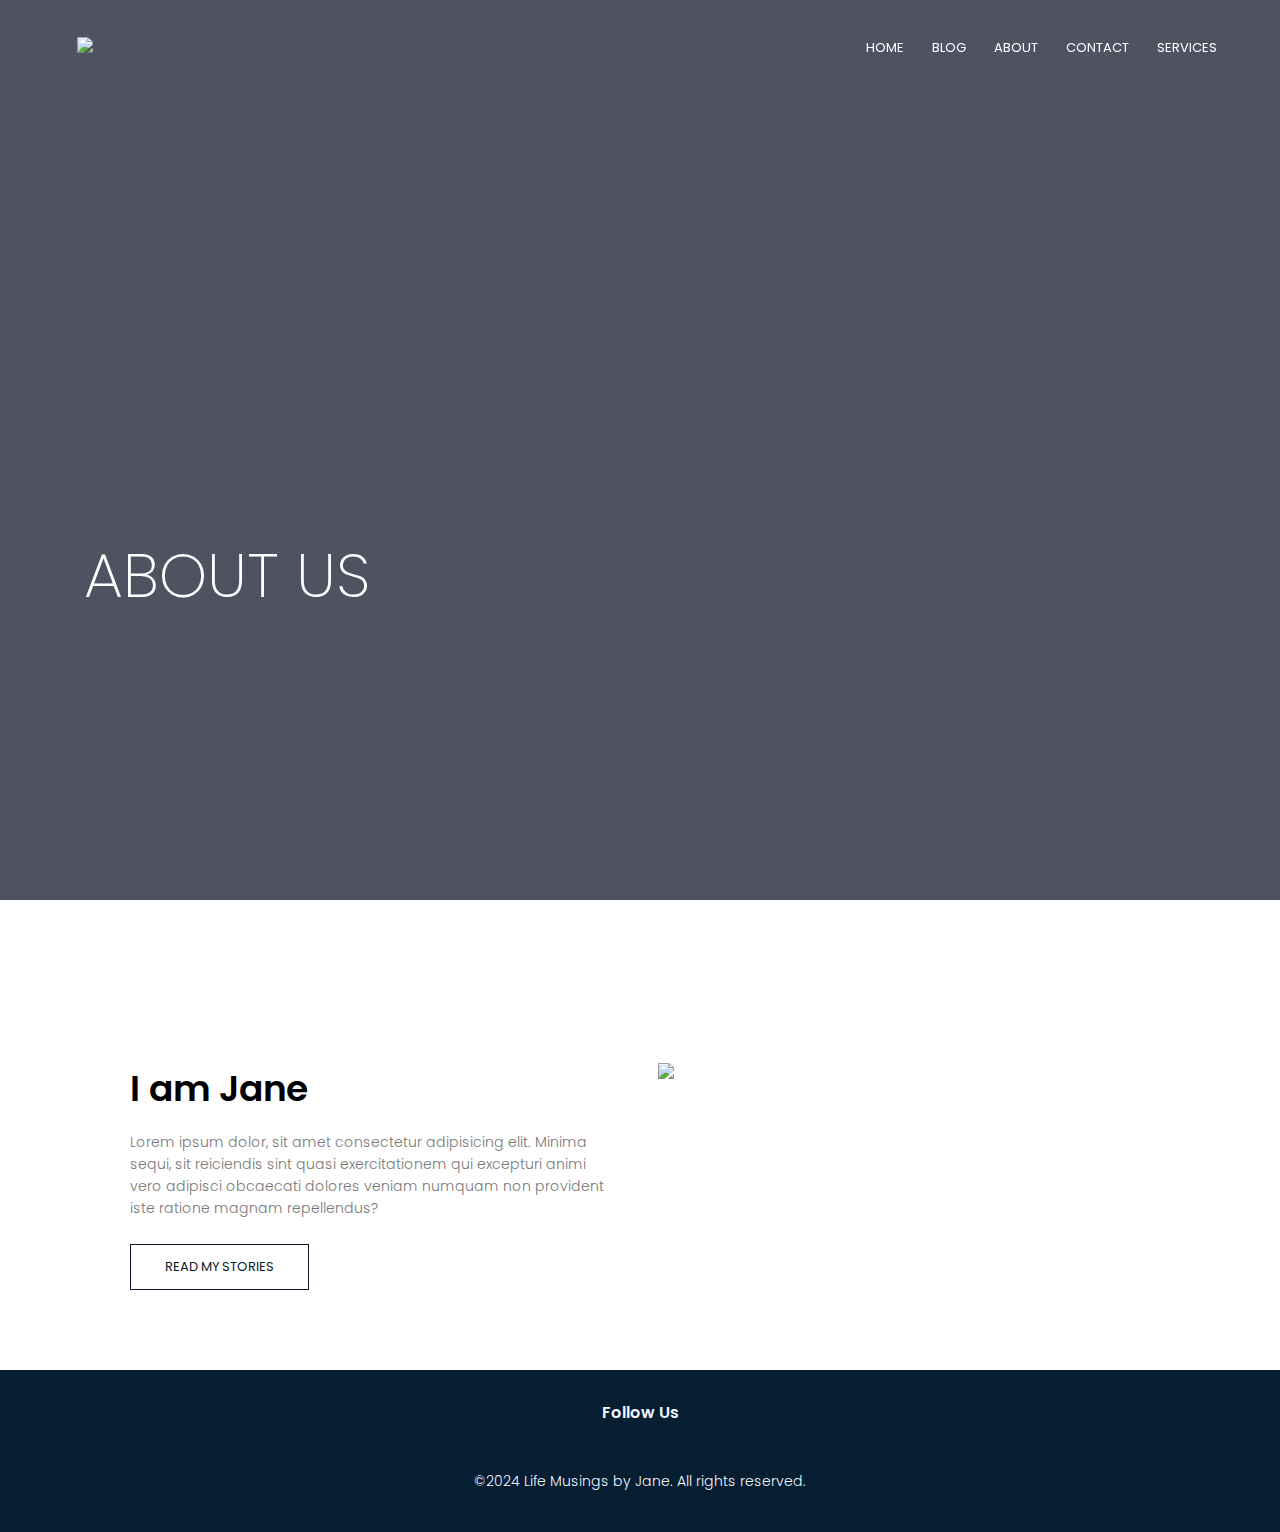
==== about/about.html @ 26e966df "Add files via upload" ====
<!DOCTYPE html>
<html lang="en">
<head>
    <meta charset="UTF-8">
    <meta name="viewport" content="width=device-width, initial-scale=1.0">
    <title>Life Musings by Jane</title>
    <link rel="stylesheet" href="about.css">
    <link rel="preconnect" href="https://fonts.gstatic.com">
    <link href="https://fonts.googleapis.com/css2?family=Poppins:wght@100;200;300;400;600;700&display=swap" rel="stylesheet">
    <link rel="stylesheet" href="https://cdnjs.cloudflare.com/ajax/libs/font-awesome/6.7.1/css/all.min.css" integrity="sha512-5Hs3dF2AEPkpNAR7UiOHba+lRSJNeM2ECkwxUIxC1Q/FLycGTbNapWXB4tP889k5T5Ju8fs4b1P5z/iB4nMfSQ==" crossorigin="anonymous" referrerpolicy="no-referrer" />
</head>
<body>

    <header class="sub-header"> 
        <!-- Navigation -->
        <nav class="navbar">
            <a href="../index.html"><img src="../images/logo1b.png"></a>
            <div class="nav-links" id="navLinks">
                <i class="fa-solid fa-xmark" onclick="hideMenu()"></i>
                <ul>
                    <li><a href="../index.html">HOME</a></li>
                    <li><a href="">BLOG</a></li>
                    <li><a href="about.html">ABOUT</a></li>
                    <li><a href="../contact/contact.html">CONTACT</a></li>
                    <li><a href="">SERVICES</a></li>
                </ul>
            </div>
            <i class="fa-solid fa-bars" onclick="showMenu()"></i>

        </nav>
        
        <section class="text-box">
        <h1>ABOUT US</h1>
        </section>

    </header>
    
<!-- About Us Content -->
<main class="about-us">

    <section class="row">
        <article class="about-col">
            <h1>I am Jane</h1>
            <p>Lorem ipsum dolor, sit amet consectetur adipisicing elit. Minima sequi, sit reiciendis sint quasi exercitationem qui excepturi animi vero adipisci obcaecati dolores veniam numquam non provident iste ratione magnam repellendus?</p>
            <a href="" class="hero-btn blue-btn">READ MY STORIES</a>
        </article>
        <article class="about-col">
            <img src="../images/aboutus1.jpg">
            

        </article>
    </section>

</main>
  <footer>
    <h4>Follow Us</h4>
    <section class="icons">
        <a href="https://www.facebook.com/"><i class="fa-brands fa-facebook"></i></a>
        <a href="https://www.instagram.com/"><i class="fa-brands fa-instagram"></i></a>
        <a href="https://www.x.com/"><i class="fa-brands fa-x-twitter"></i></a>
        <a href="https://www.snapchat.com/"><i class="fa-brands fa-snapchat"></i></a>
        <a href="https://www.linkedin.com/"><i class="fa-brands fa-linkedin"></i></a>
    </section>

    <p>&copy;2024 Life Musings by Jane. All rights reserved.</p>
  </footer>

    <!-- JavaScript for Toggle Menu -->
<script src="about.js"></script>
</body>
</html>
---- about/about.css ----
*{
    margin: 0;
    padding: 0;
    font-family: 'Poppins', sans-serif;
}

.sub-header{
    min-height: 100vh;
    width:100%;
    background-image: linear-gradient(rgba(4,9,30,0.7),rgba(4,9,30,0.7)),url(../images/aboutheader.jpg);
    background-position: center;
    background-size: cover;
    background-attachment: fixed; 
    text-align: center;
    color:#fff;
}

.sub-header h1{
    font-weight: 200;
    text-align: left;
    margin-top: 250px;
    margin-left: 20px;
}

/* Navigation Bar */
.navbar {
    position: fixed;
    top: 0;
    width: 90%;
    z-index: 1000;
    display: flex;
    padding: 2% 6%;
    justify-content: space-between;
    align-items: center;
    transition: background-color 0.3s ease, box-shadow 0.3s ease;
}

.navbar.scrolled {
    background-color: white; /* White background when scrolling */
    box-shadow: 0 4px 6px rgba(0, 0, 0, 0.1); /* Adds shadow for emphasis */
    color: black;
}


.navbar img {
    width: 200px;
    transition: filter 0.3s ease;
}

.navbar.scrolled img {
    filter: invert(100%); /* Turns logo black on scroll */
}

.nav-links {
    flex: 1;
    text-align: right;
}


.nav-links ul li {
    list-style: none;
    display: inline-block;
    padding: 8px 12px;
    position: relative;
}

.nav-links ul li a {
    color: #fff;
    text-decoration: none;
    font-size: 13px;
}

.navbar.scrolled ul li a {
    color: black; /* Changes to black text when scrolling */
}

.nav-links ul li::after {
    content: '';
    width: 0%;
    height: 2px;
    background: rgb(63, 130, 198);
    display: block;
    margin: auto;
    transition: 0.5s;
}

.nav-links ul li:hover::after {
    width: 100%;
}


.navbar.scrolled .fa-bars {
    color: black; /* Turns black on scroll */
}

.text-box{
    width:90%;
    color: #fff;
    position: absolute;
    top:50%;
    left:50%;
    transform: translate(-50%, -50%); 
    text-align: center;
}

.text-box h1{
    font-size: 62px;
}

.text-box p{
    margin: 10px 0 40px;
    font-size: 15px;
    color: #fff
}

.hero-btn{
    display: inline-block;
    text-decoration: none;
    color: #fff;
    border: 1px solid #fff;
    padding: 12px 34px;
    font-size: 13px;
    background: transparent;
    position: relative;
    cursor: pointer;
}

.hero-btn:hover{
    border: 1px solid rgb(12, 25, 43);;
    background: rgb(63, 130, 198);
    transition: 1s;
}

nav .fa-solid{
    display: none;
}


h1{
    font-size: 36px;
    font-weight: 600;
}

p{
    color: #777;
    font-size: 14px;
    font-weight: 300;
    line-height: 22px;
    padding: 10px;
}

.row{
    margin-top: 5%;
    display: flex;
    justify-content: space-between;
}


h3{
    text-align: center;
    font-weight: 600;
    margin: 10px 0;
}

/* About Us Page */

.about-us{
    width: 80%;
    margin: auto;
    padding: 80px;
    padding-bottom: 50px;
}

.about-col{
    flex-basis: 48%;
    padding: 30px 2px;
}

.about-col img{
    width: 100%;

}

.about-col h1{
    padding-top: 0;
}

.about-col p{
    padding: 15px 0 25px;
}

.blue-btn{
    border: 1px solid rgb(12, 25, 43);
    background: transparent;
    color: rgb(12, 25, 43);
}

.blue-btn:hover{
    color:#fff;
}



/* footer */
footer{
    background-color: rgb(5, 30, 49);
    width: 100%;
    text-align: center;
    padding: 30px 0;
}

footer h4{
    margin-bottom: 10px;
    font-weight: 600;
    color: #f3f6ff;

}

footer .fa-brands{
    color: #f3f6ff;
    margin: 0 13px;
    cursor: pointer;
    padding: 0 0;
}

footer p{
    color:#f3f6ff;
}


@media(max-width: 768px){
    .text-box h1{
        font-size: 25px;
    }

    .nav-links ul li{
        display: block;
    }

    .nav-links{
        position: fixed;
        background: rgb(5, 30, 49);
        height: 100vh;
        width: 200px;
        top: 0;
        right: -200px;
        text-align: left;
        z-index: 2;
        transition: 1s;
    }

    .navbar.scrolled ul li a {
        color: white; /* Changes to white text when scrolling */
    }


    nav .fa-solid{
        display: block;
        color: #fff;
        margin: 10px;
        font-size: 22px;
        cursor: pointer; 
        

    }

    .nav-links ul{
        padding: 30px;
    }

    .row{
        flex-direction: column;
    }
}
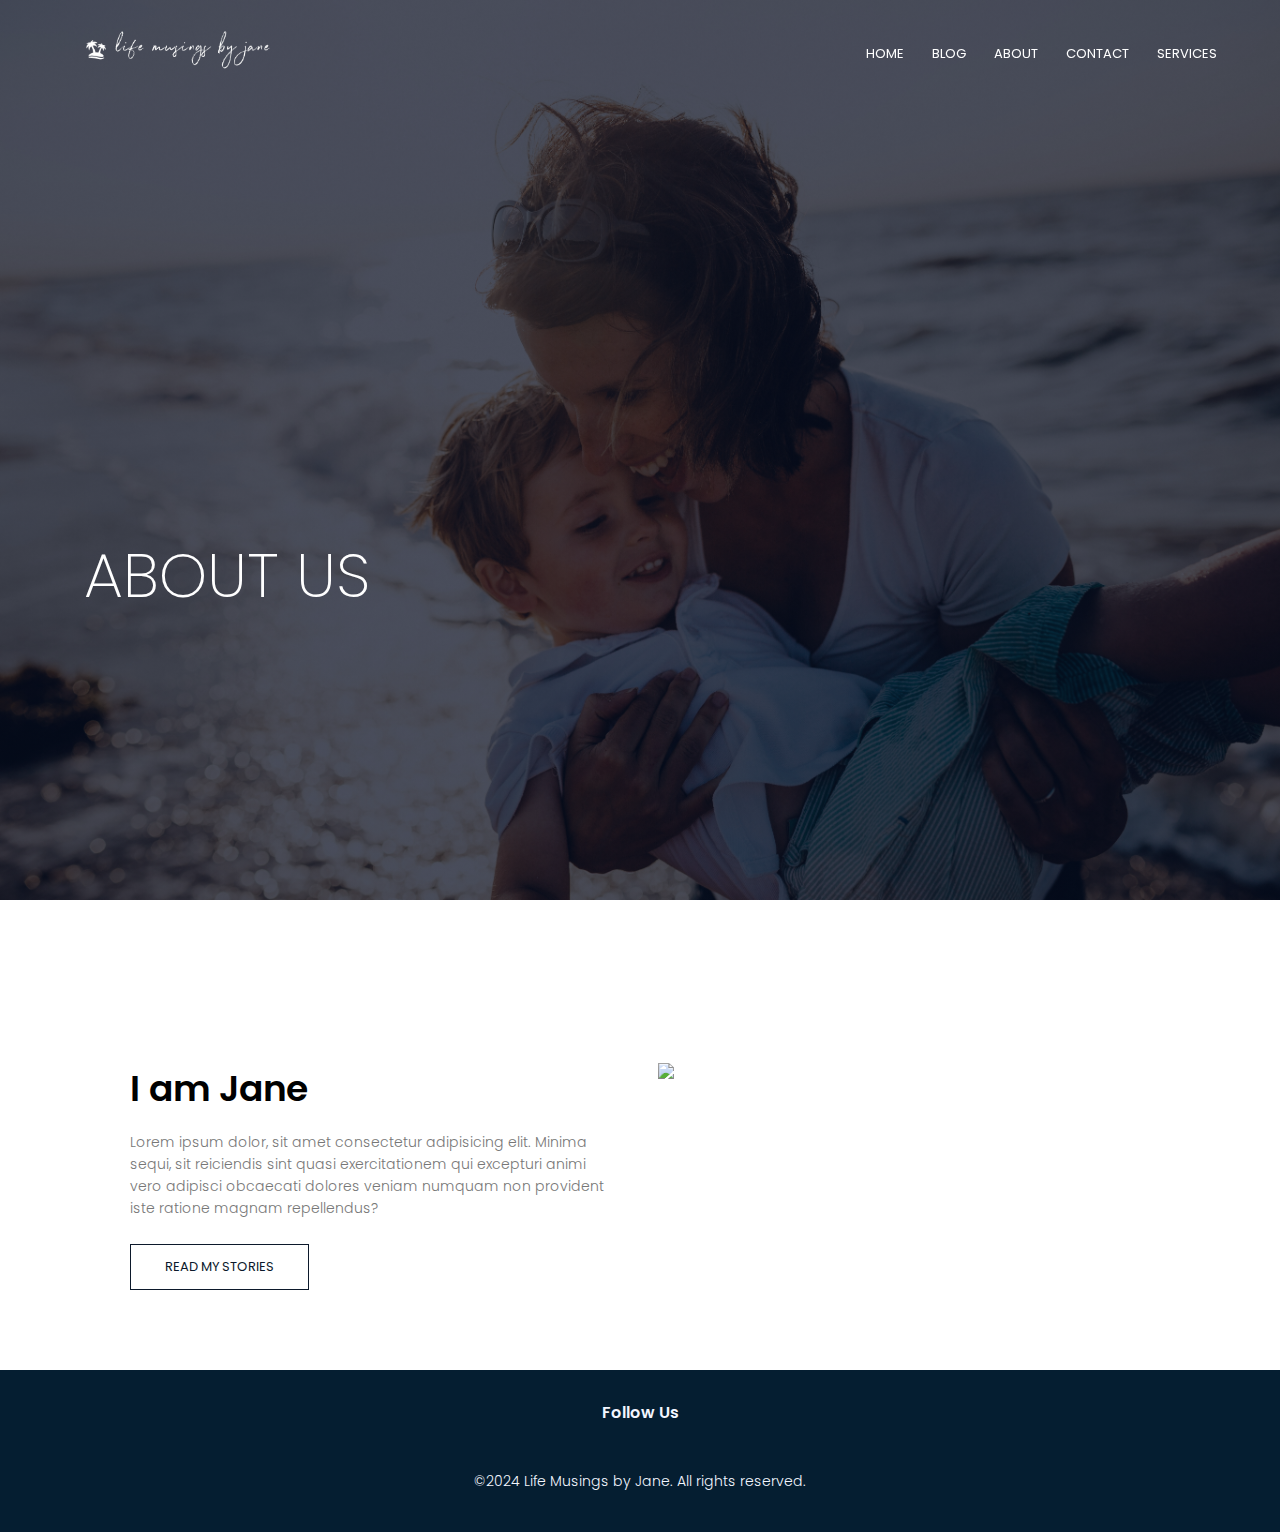
==== commit 2d838dc0: "Your descriptive commit message" ====
--- a/about/about.html
+++ b/about/about.html
@@ -1,71 +1,71 @@
-<!DOCTYPE html>
-<html lang="en">
-<head>
-    <meta charset="UTF-8">
-    <meta name="viewport" content="width=device-width, initial-scale=1.0">
-    <title>Life Musings by Jane</title>
-    <link rel="stylesheet" href="about.css">
-    <link rel="preconnect" href="https://fonts.gstatic.com">
-    <link href="https://fonts.googleapis.com/css2?family=Poppins:wght@100;200;300;400;600;700&display=swap" rel="stylesheet">
-    <link rel="stylesheet" href="https://cdnjs.cloudflare.com/ajax/libs/font-awesome/6.7.1/css/all.min.css" integrity="sha512-5Hs3dF2AEPkpNAR7UiOHba+lRSJNeM2ECkwxUIxC1Q/FLycGTbNapWXB4tP889k5T5Ju8fs4b1P5z/iB4nMfSQ==" crossorigin="anonymous" referrerpolicy="no-referrer" />
-</head>
-<body>
-
-    <header class="sub-header"> 
-        <!-- Navigation -->
-        <nav class="navbar">
-            <a href="../index.html"><img src="../images/logo1b.png"></a>
-            <div class="nav-links" id="navLinks">
-                <i class="fa-solid fa-xmark" onclick="hideMenu()"></i>
-                <ul>
-                    <li><a href="../index.html">HOME</a></li>
-                    <li><a href="">BLOG</a></li>
-                    <li><a href="about.html">ABOUT</a></li>
-                    <li><a href="../contact/contact.html">CONTACT</a></li>
-                    <li><a href="">SERVICES</a></li>
-                </ul>
-            </div>
-            <i class="fa-solid fa-bars" onclick="showMenu()"></i>
-
-        </nav>
-        
-        <section class="text-box">
-        <h1>ABOUT US</h1>
-        </section>
-
-    </header>
-    
-<!-- About Us Content -->
-<main class="about-us">
-
-    <section class="row">
-        <article class="about-col">
-            <h1>I am Jane</h1>
-            <p>Lorem ipsum dolor, sit amet consectetur adipisicing elit. Minima sequi, sit reiciendis sint quasi exercitationem qui excepturi animi vero adipisci obcaecati dolores veniam numquam non provident iste ratione magnam repellendus?</p>
-            <a href="" class="hero-btn blue-btn">READ MY STORIES</a>
-        </article>
-        <article class="about-col">
-            <img src="../images/aboutus1.jpg">
-            
-
-        </article>
-    </section>
-
-</main>
-  <footer>
-    <h4>Follow Us</h4>
-    <section class="icons">
-        <a href="https://www.facebook.com/"><i class="fa-brands fa-facebook"></i></a>
-        <a href="https://www.instagram.com/"><i class="fa-brands fa-instagram"></i></a>
-        <a href="https://www.x.com/"><i class="fa-brands fa-x-twitter"></i></a>
-        <a href="https://www.snapchat.com/"><i class="fa-brands fa-snapchat"></i></a>
-        <a href="https://www.linkedin.com/"><i class="fa-brands fa-linkedin"></i></a>
-    </section>
-
-    <p>&copy;2024 Life Musings by Jane. All rights reserved.</p>
-  </footer>
-
-    <!-- JavaScript for Toggle Menu -->
-<script src="about.js"></script>
-</body>
+<!DOCTYPE html>
+<html lang="en">
+<head>
+    <meta charset="UTF-8">
+    <meta name="viewport" content="width=device-width, initial-scale=1.0">
+    <title>Life Musings by Jane</title>
+    <link rel="stylesheet" href="about.css">
+    <link rel="preconnect" href="https://fonts.gstatic.com">
+    <link href="https://fonts.googleapis.com/css2?family=Poppins:wght@100;200;300;400;600;700&display=swap" rel="stylesheet">
+    <link rel="stylesheet" href="https://cdnjs.cloudflare.com/ajax/libs/font-awesome/6.7.1/css/all.min.css" integrity="sha512-5Hs3dF2AEPkpNAR7UiOHba+lRSJNeM2ECkwxUIxC1Q/FLycGTbNapWXB4tP889k5T5Ju8fs4b1P5z/iB4nMfSQ==" crossorigin="anonymous" referrerpolicy="no-referrer" />
+</head>
+<body>
+
+    <header class="sub-header"> 
+        <!-- Navigation -->
+        <nav class="navbar">
+            <a href="../index.html"><img src="../images/index/logo1b.png"></a>
+            <div class="nav-links" id="navLinks">
+                <i class="fa-solid fa-xmark" onclick="hideMenu()"></i>
+                <ul>
+                    <li><a href="../index.html">HOME</a></li>
+                    <li><a href="">BLOG</a></li>
+                    <li><a href="about.html">ABOUT</a></li>
+                    <li><a href="../contact/contact.html">CONTACT</a></li>
+                    <li><a href="">SERVICES</a></li>
+                </ul>
+            </div>
+            <i class="fa-solid fa-bars" onclick="showMenu()"></i>
+
+        </nav>
+        
+        <section class="text-box">
+        <h1>ABOUT US</h1>
+        </section>
+
+    </header>
+    
+<!-- About Us Content -->
+<main class="about-us">
+
+    <section class="row">
+        <article class="about-col">
+            <h1>I am Jane</h1>
+            <p>Lorem ipsum dolor, sit amet consectetur adipisicing elit. Minima sequi, sit reiciendis sint quasi exercitationem qui excepturi animi vero adipisci obcaecati dolores veniam numquam non provident iste ratione magnam repellendus?</p>
+            <a href="" class="hero-btn blue-btn">READ MY STORIES</a>
+        </article>
+        <article class="about-col">
+            <img src="../images/aboutus/aboutus1.jpg">
+            
+
+        </article>
+    </section>
+
+</main>
+  <footer>
+    <h4>Follow Us</h4>
+    <section class="icons">
+        <a href="https://www.facebook.com/"><i class="fa-brands fa-facebook"></i></a>
+        <a href="https://www.instagram.com/"><i class="fa-brands fa-instagram"></i></a>
+        <a href="https://www.x.com/"><i class="fa-brands fa-x-twitter"></i></a>
+        <a href="https://www.snapchat.com/"><i class="fa-brands fa-snapchat"></i></a>
+        <a href="https://www.linkedin.com/"><i class="fa-brands fa-linkedin"></i></a>
+    </section>
+
+    <p>&copy;2024 Life Musings by Jane. All rights reserved.</p>
+  </footer>
+
+    <!-- JavaScript for Toggle Menu -->
+<script src="about.js"></script>
+</body>
 </html>--- a/about/about.css
+++ b/about/about.css
@@ -1,274 +1,274 @@
-*{
-    margin: 0;
-    padding: 0;
-    font-family: 'Poppins', sans-serif;
-}
-
-.sub-header{
-    min-height: 100vh;
-    width:100%;
-    background-image: linear-gradient(rgba(4,9,30,0.7),rgba(4,9,30,0.7)),url(../images/aboutheader.jpg);
-    background-position: center;
-    background-size: cover;
-    background-attachment: fixed; 
-    text-align: center;
-    color:#fff;
-}
-
-.sub-header h1{
-    font-weight: 200;
-    text-align: left;
-    margin-top: 250px;
-    margin-left: 20px;
-}
-
-/* Navigation Bar */
-.navbar {
-    position: fixed;
-    top: 0;
-    width: 90%;
-    z-index: 1000;
-    display: flex;
-    padding: 2% 6%;
-    justify-content: space-between;
-    align-items: center;
-    transition: background-color 0.3s ease, box-shadow 0.3s ease;
-}
-
-.navbar.scrolled {
-    background-color: white; /* White background when scrolling */
-    box-shadow: 0 4px 6px rgba(0, 0, 0, 0.1); /* Adds shadow for emphasis */
-    color: black;
-}
-
-
-.navbar img {
-    width: 200px;
-    transition: filter 0.3s ease;
-}
-
-.navbar.scrolled img {
-    filter: invert(100%); /* Turns logo black on scroll */
-}
-
-.nav-links {
-    flex: 1;
-    text-align: right;
-}
-
-
-.nav-links ul li {
-    list-style: none;
-    display: inline-block;
-    padding: 8px 12px;
-    position: relative;
-}
-
-.nav-links ul li a {
-    color: #fff;
-    text-decoration: none;
-    font-size: 13px;
-}
-
-.navbar.scrolled ul li a {
-    color: black; /* Changes to black text when scrolling */
-}
-
-.nav-links ul li::after {
-    content: '';
-    width: 0%;
-    height: 2px;
-    background: rgb(63, 130, 198);
-    display: block;
-    margin: auto;
-    transition: 0.5s;
-}
-
-.nav-links ul li:hover::after {
-    width: 100%;
-}
-
-
-.navbar.scrolled .fa-bars {
-    color: black; /* Turns black on scroll */
-}
-
-.text-box{
-    width:90%;
-    color: #fff;
-    position: absolute;
-    top:50%;
-    left:50%;
-    transform: translate(-50%, -50%); 
-    text-align: center;
-}
-
-.text-box h1{
-    font-size: 62px;
-}
-
-.text-box p{
-    margin: 10px 0 40px;
-    font-size: 15px;
-    color: #fff
-}
-
-.hero-btn{
-    display: inline-block;
-    text-decoration: none;
-    color: #fff;
-    border: 1px solid #fff;
-    padding: 12px 34px;
-    font-size: 13px;
-    background: transparent;
-    position: relative;
-    cursor: pointer;
-}
-
-.hero-btn:hover{
-    border: 1px solid rgb(12, 25, 43);;
-    background: rgb(63, 130, 198);
-    transition: 1s;
-}
-
-nav .fa-solid{
-    display: none;
-}
-
-
-h1{
-    font-size: 36px;
-    font-weight: 600;
-}
-
-p{
-    color: #777;
-    font-size: 14px;
-    font-weight: 300;
-    line-height: 22px;
-    padding: 10px;
-}
-
-.row{
-    margin-top: 5%;
-    display: flex;
-    justify-content: space-between;
-}
-
-
-h3{
-    text-align: center;
-    font-weight: 600;
-    margin: 10px 0;
-}
-
-/* About Us Page */
-
-.about-us{
-    width: 80%;
-    margin: auto;
-    padding: 80px;
-    padding-bottom: 50px;
-}
-
-.about-col{
-    flex-basis: 48%;
-    padding: 30px 2px;
-}
-
-.about-col img{
-    width: 100%;
-
-}
-
-.about-col h1{
-    padding-top: 0;
-}
-
-.about-col p{
-    padding: 15px 0 25px;
-}
-
-.blue-btn{
-    border: 1px solid rgb(12, 25, 43);
-    background: transparent;
-    color: rgb(12, 25, 43);
-}
-
-.blue-btn:hover{
-    color:#fff;
-}
-
-
-
-/* footer */
-footer{
-    background-color: rgb(5, 30, 49);
-    width: 100%;
-    text-align: center;
-    padding: 30px 0;
-}
-
-footer h4{
-    margin-bottom: 10px;
-    font-weight: 600;
-    color: #f3f6ff;
-
-}
-
-footer .fa-brands{
-    color: #f3f6ff;
-    margin: 0 13px;
-    cursor: pointer;
-    padding: 0 0;
-}
-
-footer p{
-    color:#f3f6ff;
-}
-
-
-@media(max-width: 768px){
-    .text-box h1{
-        font-size: 25px;
-    }
-
-    .nav-links ul li{
-        display: block;
-    }
-
-    .nav-links{
-        position: fixed;
-        background: rgb(5, 30, 49);
-        height: 100vh;
-        width: 200px;
-        top: 0;
-        right: -200px;
-        text-align: left;
-        z-index: 2;
-        transition: 1s;
-    }
-
-    .navbar.scrolled ul li a {
-        color: white; /* Changes to white text when scrolling */
-    }
-
-
-    nav .fa-solid{
-        display: block;
-        color: #fff;
-        margin: 10px;
-        font-size: 22px;
-        cursor: pointer; 
-        
-
-    }
-
-    .nav-links ul{
-        padding: 30px;
-    }
-
-    .row{
-        flex-direction: column;
-    }
-}
+*{
+    margin: 0;
+    padding: 0;
+    font-family: 'Poppins', sans-serif;
+}
+
+.sub-header{
+    min-height: 100vh;
+    width:100%;
+    background-image: linear-gradient(rgba(4,9,30,0.7),rgba(4,9,30,0.7)),url(../images/aboutus/aboutheader.jpg);
+    background-position: center;
+    background-size: cover;
+    background-attachment: fixed; 
+    text-align: center;
+    color:#fff;
+}
+
+.sub-header h1{
+    font-weight: 200;
+    text-align: left;
+    margin-top: 250px;
+    margin-left: 20px;
+}
+
+/* Navigation Bar */
+.navbar {
+    position: fixed;
+    top: 0;
+    width: 90%;
+    z-index: 1000;
+    display: flex;
+    padding: 2% 6%;
+    justify-content: space-between;
+    align-items: center;
+    transition: background-color 0.3s ease, box-shadow 0.3s ease;
+}
+
+.navbar.scrolled {
+    background-color: white; /* White background when scrolling */
+    box-shadow: 0 4px 6px rgba(0, 0, 0, 0.1); /* Adds shadow for emphasis */
+    color: black;
+}
+
+
+.navbar img {
+    width: 200px;
+    transition: filter 0.3s ease;
+}
+
+.navbar.scrolled img {
+    filter: invert(100%); /* Turns logo black on scroll */
+}
+
+.nav-links {
+    flex: 1;
+    text-align: right;
+}
+
+
+.nav-links ul li {
+    list-style: none;
+    display: inline-block;
+    padding: 8px 12px;
+    position: relative;
+}
+
+.nav-links ul li a {
+    color: #fff;
+    text-decoration: none;
+    font-size: 13px;
+}
+
+.navbar.scrolled ul li a {
+    color: black; /* Changes to black text when scrolling */
+}
+
+.nav-links ul li::after {
+    content: '';
+    width: 0%;
+    height: 2px;
+    background: rgb(63, 130, 198);
+    display: block;
+    margin: auto;
+    transition: 0.5s;
+}
+
+.nav-links ul li:hover::after {
+    width: 100%;
+}
+
+
+.navbar.scrolled .fa-bars {
+    color: black; /* Turns black on scroll */
+}
+
+.text-box{
+    width:90%;
+    color: #fff;
+    position: absolute;
+    top:50%;
+    left:50%;
+    transform: translate(-50%, -50%); 
+    text-align: center;
+}
+
+.text-box h1{
+    font-size: 62px;
+}
+
+.text-box p{
+    margin: 10px 0 40px;
+    font-size: 15px;
+    color: #fff
+}
+
+.hero-btn{
+    display: inline-block;
+    text-decoration: none;
+    color: #fff;
+    border: 1px solid #fff;
+    padding: 12px 34px;
+    font-size: 13px;
+    background: transparent;
+    position: relative;
+    cursor: pointer;
+}
+
+.hero-btn:hover{
+    border: 1px solid rgb(12, 25, 43);;
+    background: rgb(63, 130, 198);
+    transition: 1s;
+}
+
+nav .fa-solid{
+    display: none;
+}
+
+
+h1{
+    font-size: 36px;
+    font-weight: 600;
+}
+
+p{
+    color: #777;
+    font-size: 14px;
+    font-weight: 300;
+    line-height: 22px;
+    padding: 10px;
+}
+
+.row{
+    margin-top: 5%;
+    display: flex;
+    justify-content: space-between;
+}
+
+
+h3{
+    text-align: center;
+    font-weight: 600;
+    margin: 10px 0;
+}
+
+/* About Us Page */
+
+.about-us{
+    width: 80%;
+    margin: auto;
+    padding: 80px;
+    padding-bottom: 50px;
+}
+
+.about-col{
+    flex-basis: 48%;
+    padding: 30px 2px;
+}
+
+.about-col img{
+    width: 100%;
+
+}
+
+.about-col h1{
+    padding-top: 0;
+}
+
+.about-col p{
+    padding: 15px 0 25px;
+}
+
+.blue-btn{
+    border: 1px solid rgb(12, 25, 43);
+    background: transparent;
+    color: rgb(12, 25, 43);
+}
+
+.blue-btn:hover{
+    color:#fff;
+}
+
+
+
+/* footer */
+footer{
+    background-color: rgb(5, 30, 49);
+    width: 100%;
+    text-align: center;
+    padding: 30px 0;
+}
+
+footer h4{
+    margin-bottom: 10px;
+    font-weight: 600;
+    color: #f3f6ff;
+
+}
+
+footer .fa-brands{
+    color: #f3f6ff;
+    margin: 0 13px;
+    cursor: pointer;
+    padding: 0 0;
+}
+
+footer p{
+    color:#f3f6ff;
+}
+
+
+@media(max-width: 768px){
+    .text-box h1{
+        font-size: 25px;
+    }
+
+    .nav-links ul li{
+        display: block;
+    }
+
+    .nav-links{
+        position: fixed;
+        background: rgb(5, 30, 49);
+        height: 100vh;
+        width: 200px;
+        top: 0;
+        right: -200px;
+        text-align: left;
+        z-index: 2;
+        transition: 1s;
+    }
+
+    .navbar.scrolled ul li a {
+        color: white; /* Changes to white text when scrolling */
+    }
+
+
+    nav .fa-solid{
+        display: block;
+        color: #fff;
+        margin: 10px;
+        font-size: 22px;
+        cursor: pointer; 
+        
+
+    }
+
+    .nav-links ul{
+        padding: 30px;
+    }
+
+    .row{
+        flex-direction: column;
+    }
+}
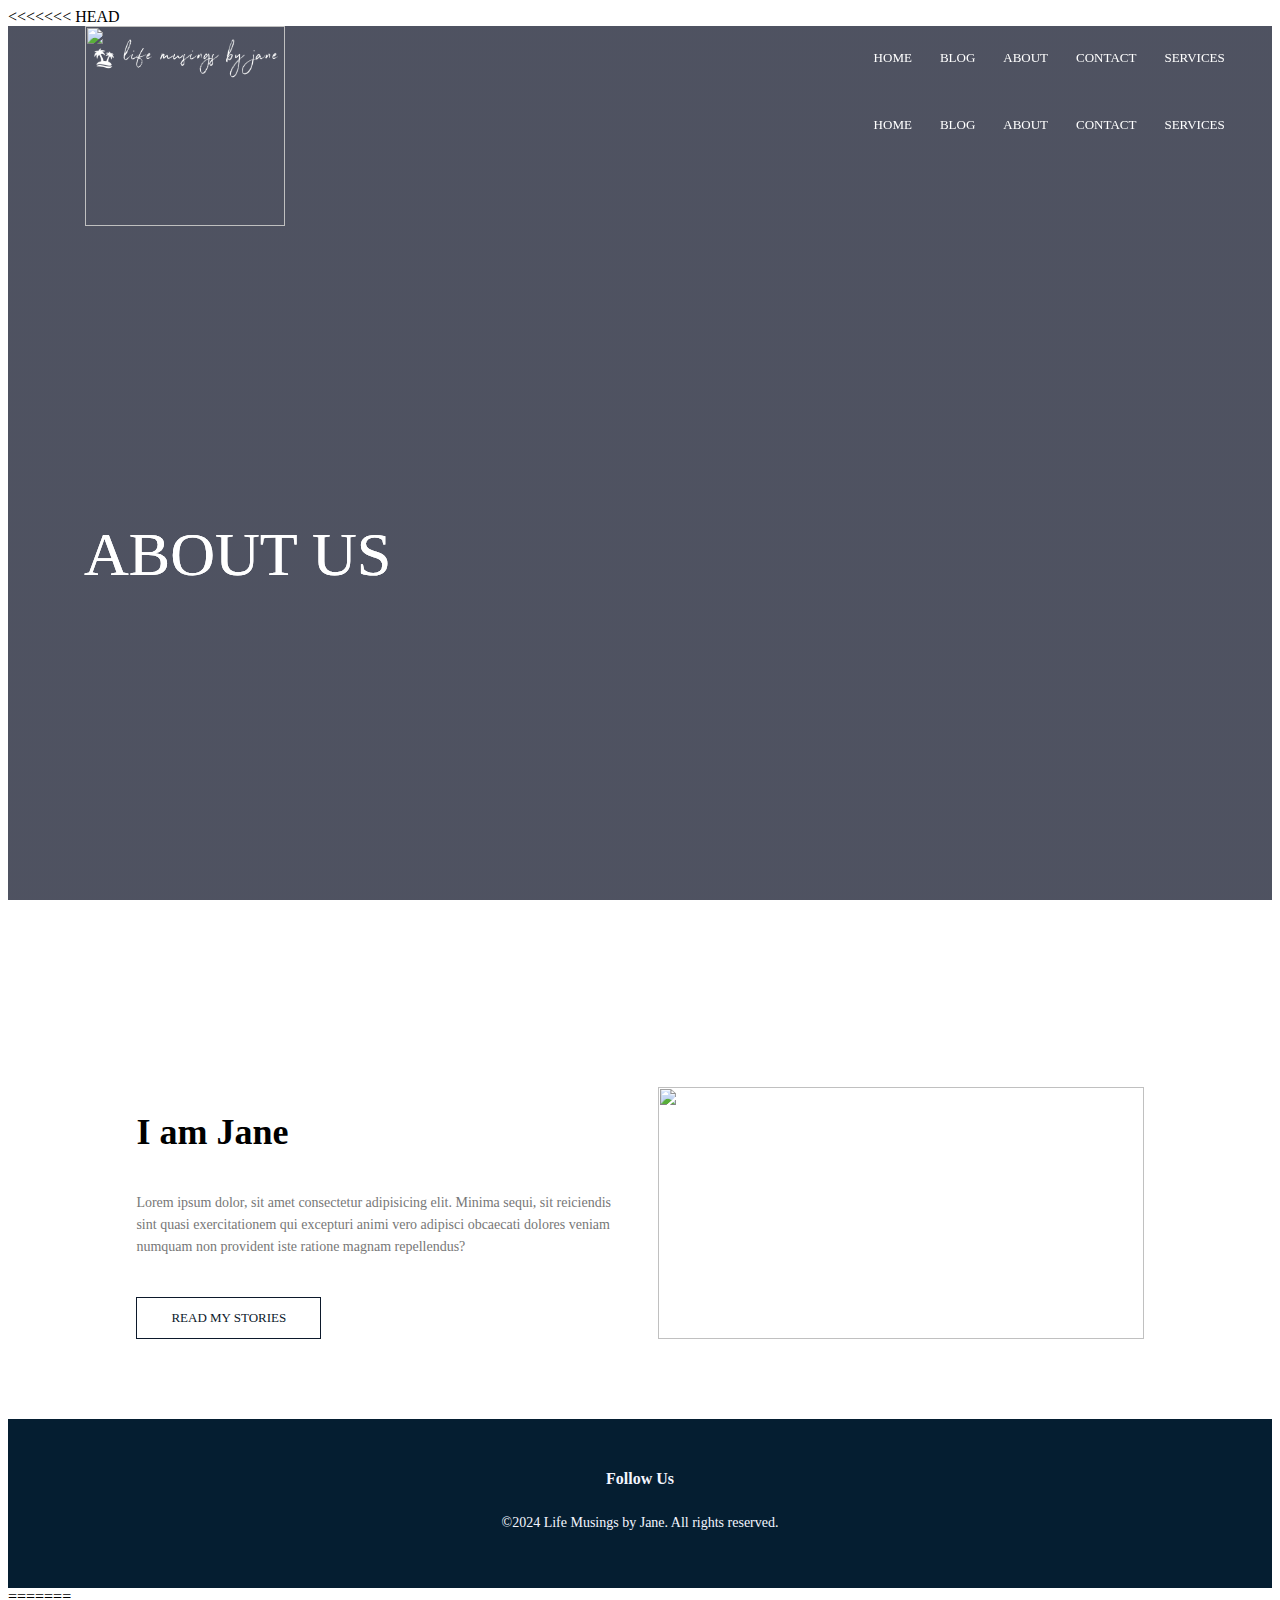
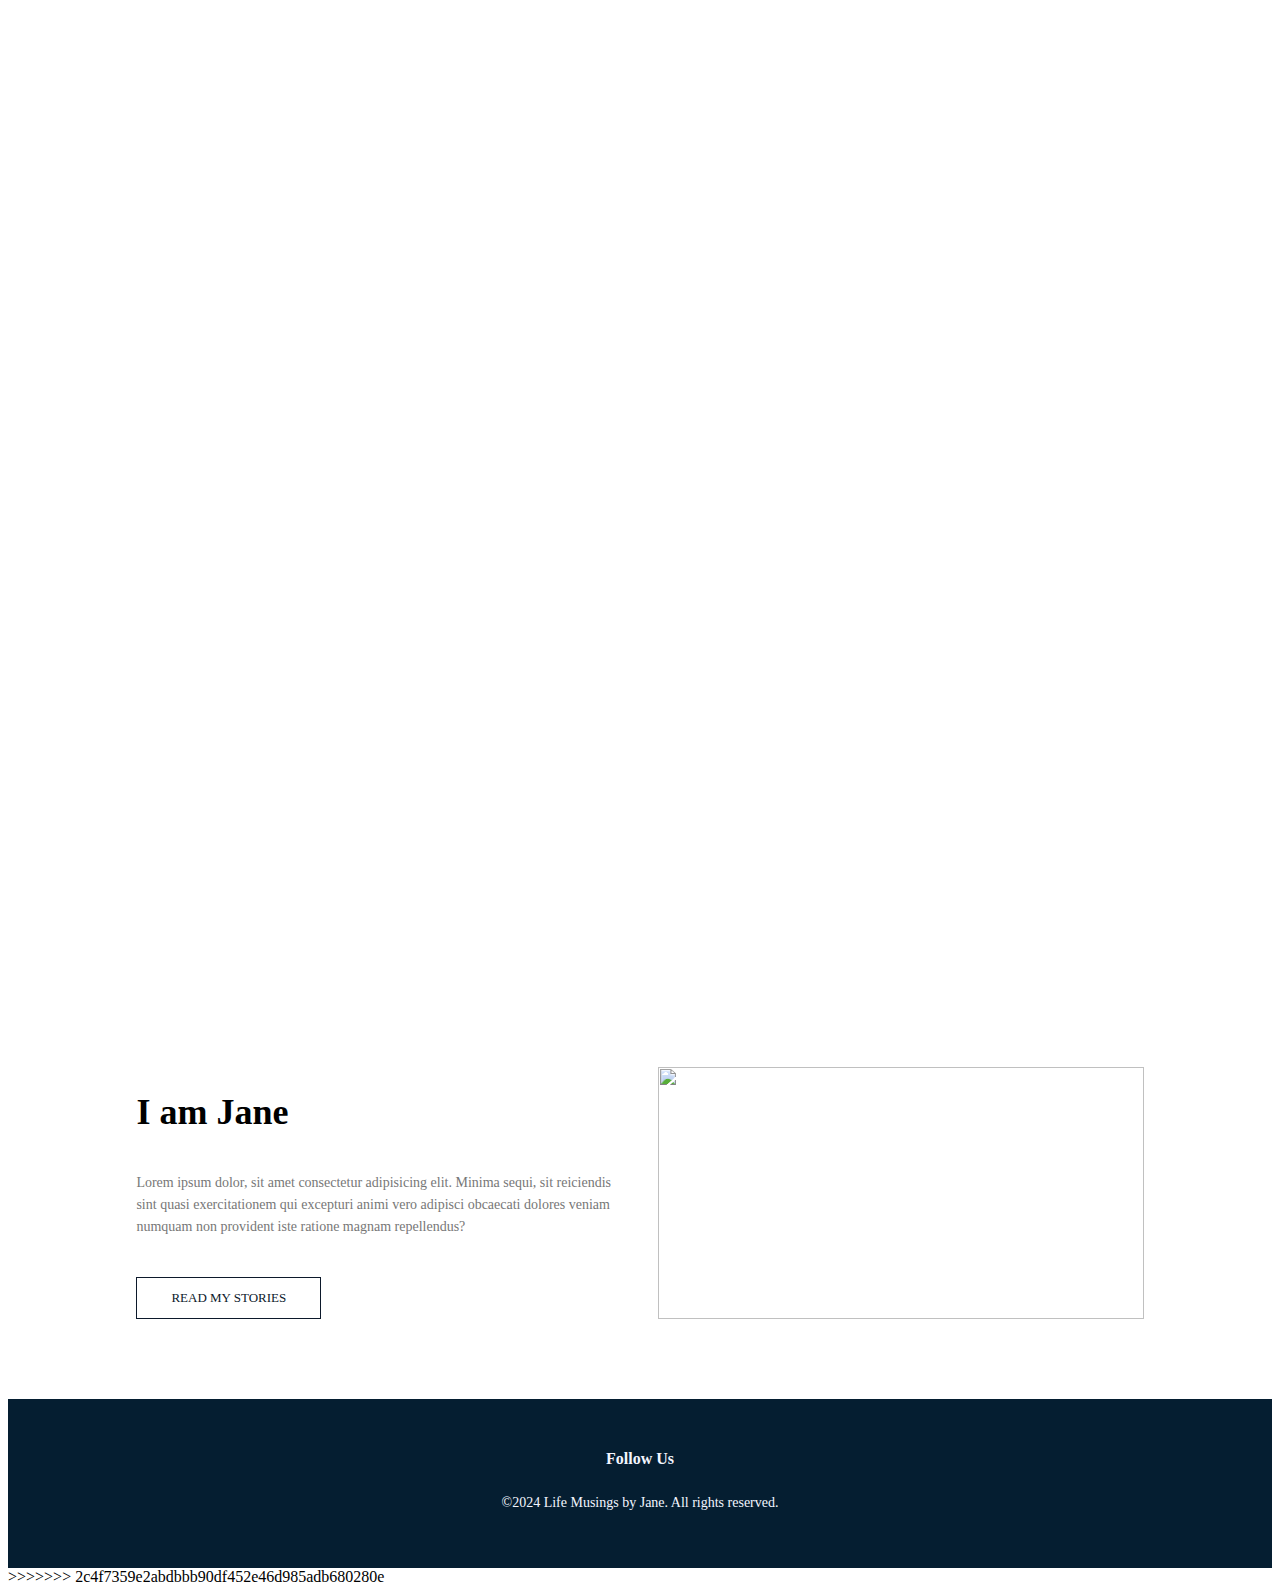
==== commit 0e199578: "initial commit" ====
--- a/about/about.html
+++ b/about/about.html
@@ -1,3 +1,4 @@
+<<<<<<< HEAD
 <!DOCTYPE html>
 <html lang="en">
 <head>
@@ -68,4 +69,76 @@
     <!-- JavaScript for Toggle Menu -->
 <script src="about.js"></script>
 </body>
+=======
+<!DOCTYPE html>
+<html lang="en">
+<head>
+    <meta charset="UTF-8">
+    <meta name="viewport" content="width=device-width, initial-scale=1.0">
+    <title>Life Musings by Jane</title>
+    <link rel="stylesheet" href="about.css">
+    <link rel="preconnect" href="https://fonts.gstatic.com">
+    <link href="https://fonts.googleapis.com/css2?family=Poppins:wght@100;200;300;400;600;700&display=swap" rel="stylesheet">
+    <link rel="stylesheet" href="https://cdnjs.cloudflare.com/ajax/libs/font-awesome/6.7.1/css/all.min.css" integrity="sha512-5Hs3dF2AEPkpNAR7UiOHba+lRSJNeM2ECkwxUIxC1Q/FLycGTbNapWXB4tP889k5T5Ju8fs4b1P5z/iB4nMfSQ==" crossorigin="anonymous" referrerpolicy="no-referrer" />
+</head>
+<body>
+
+    <header class="sub-header"> 
+        <!-- Navigation -->
+        <nav class="navbar">
+            <a href="../index.html"><img src="../images/logo1b.png"></a>
+            <div class="nav-links" id="navLinks">
+                <i class="fa-solid fa-xmark" onclick="hideMenu()"></i>
+                <ul>
+                    <li><a href="../index.html">HOME</a></li>
+                    <li><a href="">BLOG</a></li>
+                    <li><a href="about.html">ABOUT</a></li>
+                    <li><a href="../contact/contact.html">CONTACT</a></li>
+                    <li><a href="">SERVICES</a></li>
+                </ul>
+            </div>
+            <i class="fa-solid fa-bars" onclick="showMenu()"></i>
+
+        </nav>
+        
+        <section class="text-box">
+        <h1>ABOUT US</h1>
+        </section>
+
+    </header>
+    
+<!-- About Us Content -->
+<main class="about-us">
+
+    <section class="row">
+        <article class="about-col">
+            <h1>I am Jane</h1>
+            <p>Lorem ipsum dolor, sit amet consectetur adipisicing elit. Minima sequi, sit reiciendis sint quasi exercitationem qui excepturi animi vero adipisci obcaecati dolores veniam numquam non provident iste ratione magnam repellendus?</p>
+            <a href="" class="hero-btn blue-btn">READ MY STORIES</a>
+        </article>
+        <article class="about-col">
+            <img src="../images/aboutus1.jpg">
+            
+
+        </article>
+    </section>
+
+</main>
+  <footer>
+    <h4>Follow Us</h4>
+    <section class="icons">
+        <a href="https://www.facebook.com/"><i class="fa-brands fa-facebook"></i></a>
+        <a href="https://www.instagram.com/"><i class="fa-brands fa-instagram"></i></a>
+        <a href="https://www.x.com/"><i class="fa-brands fa-x-twitter"></i></a>
+        <a href="https://www.snapchat.com/"><i class="fa-brands fa-snapchat"></i></a>
+        <a href="https://www.linkedin.com/"><i class="fa-brands fa-linkedin"></i></a>
+    </section>
+
+    <p>&copy;2024 Life Musings by Jane. All rights reserved.</p>
+  </footer>
+
+    <!-- JavaScript for Toggle Menu -->
+<script src="about.js"></script>
+</body>
+>>>>>>> 2c4f7359e2abdbbb90df452e46d985adb680280e
 </html>--- a/about/about.css
+++ b/about/about.css
@@ -1,3 +1,4 @@
+<<<<<<< HEAD
 *{
     margin: 0;
     padding: 0;
@@ -272,3 +273,279 @@
         flex-direction: column;
     }
 }
+=======
+*{
+    margin: 0;
+    padding: 0;
+    font-family: 'Poppins', sans-serif;
+}
+
+.sub-header{
+    min-height: 100vh;
+    width:100%;
+    background-image: linear-gradient(rgba(4,9,30,0.7),rgba(4,9,30,0.7)),url(../images/aboutheader.jpg);
+    background-position: center;
+    background-size: cover;
+    background-attachment: fixed; 
+    text-align: center;
+    color:#fff;
+}
+
+.sub-header h1{
+    font-weight: 200;
+    text-align: left;
+    margin-top: 250px;
+    margin-left: 20px;
+}
+
+/* Navigation Bar */
+.navbar {
+    position: fixed;
+    top: 0;
+    width: 90%;
+    z-index: 1000;
+    display: flex;
+    padding: 2% 6%;
+    justify-content: space-between;
+    align-items: center;
+    transition: background-color 0.3s ease, box-shadow 0.3s ease;
+}
+
+.navbar.scrolled {
+    background-color: white; /* White background when scrolling */
+    box-shadow: 0 4px 6px rgba(0, 0, 0, 0.1); /* Adds shadow for emphasis */
+    color: black;
+}
+
+
+.navbar img {
+    width: 200px;
+    transition: filter 0.3s ease;
+}
+
+.navbar.scrolled img {
+    filter: invert(100%); /* Turns logo black on scroll */
+}
+
+.nav-links {
+    flex: 1;
+    text-align: right;
+}
+
+
+.nav-links ul li {
+    list-style: none;
+    display: inline-block;
+    padding: 8px 12px;
+    position: relative;
+}
+
+.nav-links ul li a {
+    color: #fff;
+    text-decoration: none;
+    font-size: 13px;
+}
+
+.navbar.scrolled ul li a {
+    color: black; /* Changes to black text when scrolling */
+}
+
+.nav-links ul li::after {
+    content: '';
+    width: 0%;
+    height: 2px;
+    background: rgb(63, 130, 198);
+    display: block;
+    margin: auto;
+    transition: 0.5s;
+}
+
+.nav-links ul li:hover::after {
+    width: 100%;
+}
+
+
+.navbar.scrolled .fa-bars {
+    color: black; /* Turns black on scroll */
+}
+
+.text-box{
+    width:90%;
+    color: #fff;
+    position: absolute;
+    top:50%;
+    left:50%;
+    transform: translate(-50%, -50%); 
+    text-align: center;
+}
+
+.text-box h1{
+    font-size: 62px;
+}
+
+.text-box p{
+    margin: 10px 0 40px;
+    font-size: 15px;
+    color: #fff
+}
+
+.hero-btn{
+    display: inline-block;
+    text-decoration: none;
+    color: #fff;
+    border: 1px solid #fff;
+    padding: 12px 34px;
+    font-size: 13px;
+    background: transparent;
+    position: relative;
+    cursor: pointer;
+}
+
+.hero-btn:hover{
+    border: 1px solid rgb(12, 25, 43);;
+    background: rgb(63, 130, 198);
+    transition: 1s;
+}
+
+nav .fa-solid{
+    display: none;
+}
+
+
+h1{
+    font-size: 36px;
+    font-weight: 600;
+}
+
+p{
+    color: #777;
+    font-size: 14px;
+    font-weight: 300;
+    line-height: 22px;
+    padding: 10px;
+}
+
+.row{
+    margin-top: 5%;
+    display: flex;
+    justify-content: space-between;
+}
+
+
+h3{
+    text-align: center;
+    font-weight: 600;
+    margin: 10px 0;
+}
+
+/* About Us Page */
+
+.about-us{
+    width: 80%;
+    margin: auto;
+    padding: 80px;
+    padding-bottom: 50px;
+}
+
+.about-col{
+    flex-basis: 48%;
+    padding: 30px 2px;
+}
+
+.about-col img{
+    width: 100%;
+
+}
+
+.about-col h1{
+    padding-top: 0;
+}
+
+.about-col p{
+    padding: 15px 0 25px;
+}
+
+.blue-btn{
+    border: 1px solid rgb(12, 25, 43);
+    background: transparent;
+    color: rgb(12, 25, 43);
+}
+
+.blue-btn:hover{
+    color:#fff;
+}
+
+
+
+/* footer */
+footer{
+    background-color: rgb(5, 30, 49);
+    width: 100%;
+    text-align: center;
+    padding: 30px 0;
+}
+
+footer h4{
+    margin-bottom: 10px;
+    font-weight: 600;
+    color: #f3f6ff;
+
+}
+
+footer .fa-brands{
+    color: #f3f6ff;
+    margin: 0 13px;
+    cursor: pointer;
+    padding: 0 0;
+}
+
+footer p{
+    color:#f3f6ff;
+}
+
+
+@media(max-width: 768px){
+    .text-box h1{
+        font-size: 25px;
+    }
+
+    .nav-links ul li{
+        display: block;
+    }
+
+    .nav-links{
+        position: fixed;
+        background: rgb(5, 30, 49);
+        height: 100vh;
+        width: 200px;
+        top: 0;
+        right: -200px;
+        text-align: left;
+        z-index: 2;
+        transition: 1s;
+    }
+
+    .navbar.scrolled ul li a {
+        color: white; /* Changes to white text when scrolling */
+    }
+
+
+    nav .fa-solid{
+        display: block;
+        color: #fff;
+        margin: 10px;
+        font-size: 22px;
+        cursor: pointer; 
+        
+
+    }
+
+    .nav-links ul{
+        padding: 30px;
+    }
+
+    .row{
+        flex-direction: column;
+    }
+}
+>>>>>>> 2c4f7359e2abdbbb90df452e46d985adb680280e
--- a/about/about.css
+++ b/about/about.css
@@ -1,3 +1,4 @@
+<<<<<<< HEAD
 *{
     margin: 0;
     padding: 0;
@@ -272,3 +273,279 @@
         flex-direction: column;
     }
 }
+=======
+*{
+    margin: 0;
+    padding: 0;
+    font-family: 'Poppins', sans-serif;
+}
+
+.sub-header{
+    min-height: 100vh;
+    width:100%;
+    background-image: linear-gradient(rgba(4,9,30,0.7),rgba(4,9,30,0.7)),url(../images/aboutheader.jpg);
+    background-position: center;
+    background-size: cover;
+    background-attachment: fixed; 
+    text-align: center;
+    color:#fff;
+}
+
+.sub-header h1{
+    font-weight: 200;
+    text-align: left;
+    margin-top: 250px;
+    margin-left: 20px;
+}
+
+/* Navigation Bar */
+.navbar {
+    position: fixed;
+    top: 0;
+    width: 90%;
+    z-index: 1000;
+    display: flex;
+    padding: 2% 6%;
+    justify-content: space-between;
+    align-items: center;
+    transition: background-color 0.3s ease, box-shadow 0.3s ease;
+}
+
+.navbar.scrolled {
+    background-color: white; /* White background when scrolling */
+    box-shadow: 0 4px 6px rgba(0, 0, 0, 0.1); /* Adds shadow for emphasis */
+    color: black;
+}
+
+
+.navbar img {
+    width: 200px;
+    transition: filter 0.3s ease;
+}
+
+.navbar.scrolled img {
+    filter: invert(100%); /* Turns logo black on scroll */
+}
+
+.nav-links {
+    flex: 1;
+    text-align: right;
+}
+
+
+.nav-links ul li {
+    list-style: none;
+    display: inline-block;
+    padding: 8px 12px;
+    position: relative;
+}
+
+.nav-links ul li a {
+    color: #fff;
+    text-decoration: none;
+    font-size: 13px;
+}
+
+.navbar.scrolled ul li a {
+    color: black; /* Changes to black text when scrolling */
+}
+
+.nav-links ul li::after {
+    content: '';
+    width: 0%;
+    height: 2px;
+    background: rgb(63, 130, 198);
+    display: block;
+    margin: auto;
+    transition: 0.5s;
+}
+
+.nav-links ul li:hover::after {
+    width: 100%;
+}
+
+
+.navbar.scrolled .fa-bars {
+    color: black; /* Turns black on scroll */
+}
+
+.text-box{
+    width:90%;
+    color: #fff;
+    position: absolute;
+    top:50%;
+    left:50%;
+    transform: translate(-50%, -50%); 
+    text-align: center;
+}
+
+.text-box h1{
+    font-size: 62px;
+}
+
+.text-box p{
+    margin: 10px 0 40px;
+    font-size: 15px;
+    color: #fff
+}
+
+.hero-btn{
+    display: inline-block;
+    text-decoration: none;
+    color: #fff;
+    border: 1px solid #fff;
+    padding: 12px 34px;
+    font-size: 13px;
+    background: transparent;
+    position: relative;
+    cursor: pointer;
+}
+
+.hero-btn:hover{
+    border: 1px solid rgb(12, 25, 43);;
+    background: rgb(63, 130, 198);
+    transition: 1s;
+}
+
+nav .fa-solid{
+    display: none;
+}
+
+
+h1{
+    font-size: 36px;
+    font-weight: 600;
+}
+
+p{
+    color: #777;
+    font-size: 14px;
+    font-weight: 300;
+    line-height: 22px;
+    padding: 10px;
+}
+
+.row{
+    margin-top: 5%;
+    display: flex;
+    justify-content: space-between;
+}
+
+
+h3{
+    text-align: center;
+    font-weight: 600;
+    margin: 10px 0;
+}
+
+/* About Us Page */
+
+.about-us{
+    width: 80%;
+    margin: auto;
+    padding: 80px;
+    padding-bottom: 50px;
+}
+
+.about-col{
+    flex-basis: 48%;
+    padding: 30px 2px;
+}
+
+.about-col img{
+    width: 100%;
+
+}
+
+.about-col h1{
+    padding-top: 0;
+}
+
+.about-col p{
+    padding: 15px 0 25px;
+}
+
+.blue-btn{
+    border: 1px solid rgb(12, 25, 43);
+    background: transparent;
+    color: rgb(12, 25, 43);
+}
+
+.blue-btn:hover{
+    color:#fff;
+}
+
+
+
+/* footer */
+footer{
+    background-color: rgb(5, 30, 49);
+    width: 100%;
+    text-align: center;
+    padding: 30px 0;
+}
+
+footer h4{
+    margin-bottom: 10px;
+    font-weight: 600;
+    color: #f3f6ff;
+
+}
+
+footer .fa-brands{
+    color: #f3f6ff;
+    margin: 0 13px;
+    cursor: pointer;
+    padding: 0 0;
+}
+
+footer p{
+    color:#f3f6ff;
+}
+
+
+@media(max-width: 768px){
+    .text-box h1{
+        font-size: 25px;
+    }
+
+    .nav-links ul li{
+        display: block;
+    }
+
+    .nav-links{
+        position: fixed;
+        background: rgb(5, 30, 49);
+        height: 100vh;
+        width: 200px;
+        top: 0;
+        right: -200px;
+        text-align: left;
+        z-index: 2;
+        transition: 1s;
+    }
+
+    .navbar.scrolled ul li a {
+        color: white; /* Changes to white text when scrolling */
+    }
+
+
+    nav .fa-solid{
+        display: block;
+        color: #fff;
+        margin: 10px;
+        font-size: 22px;
+        cursor: pointer; 
+        
+
+    }
+
+    .nav-links ul{
+        padding: 30px;
+    }
+
+    .row{
+        flex-direction: column;
+    }
+}
+>>>>>>> 2c4f7359e2abdbbb90df452e46d985adb680280e
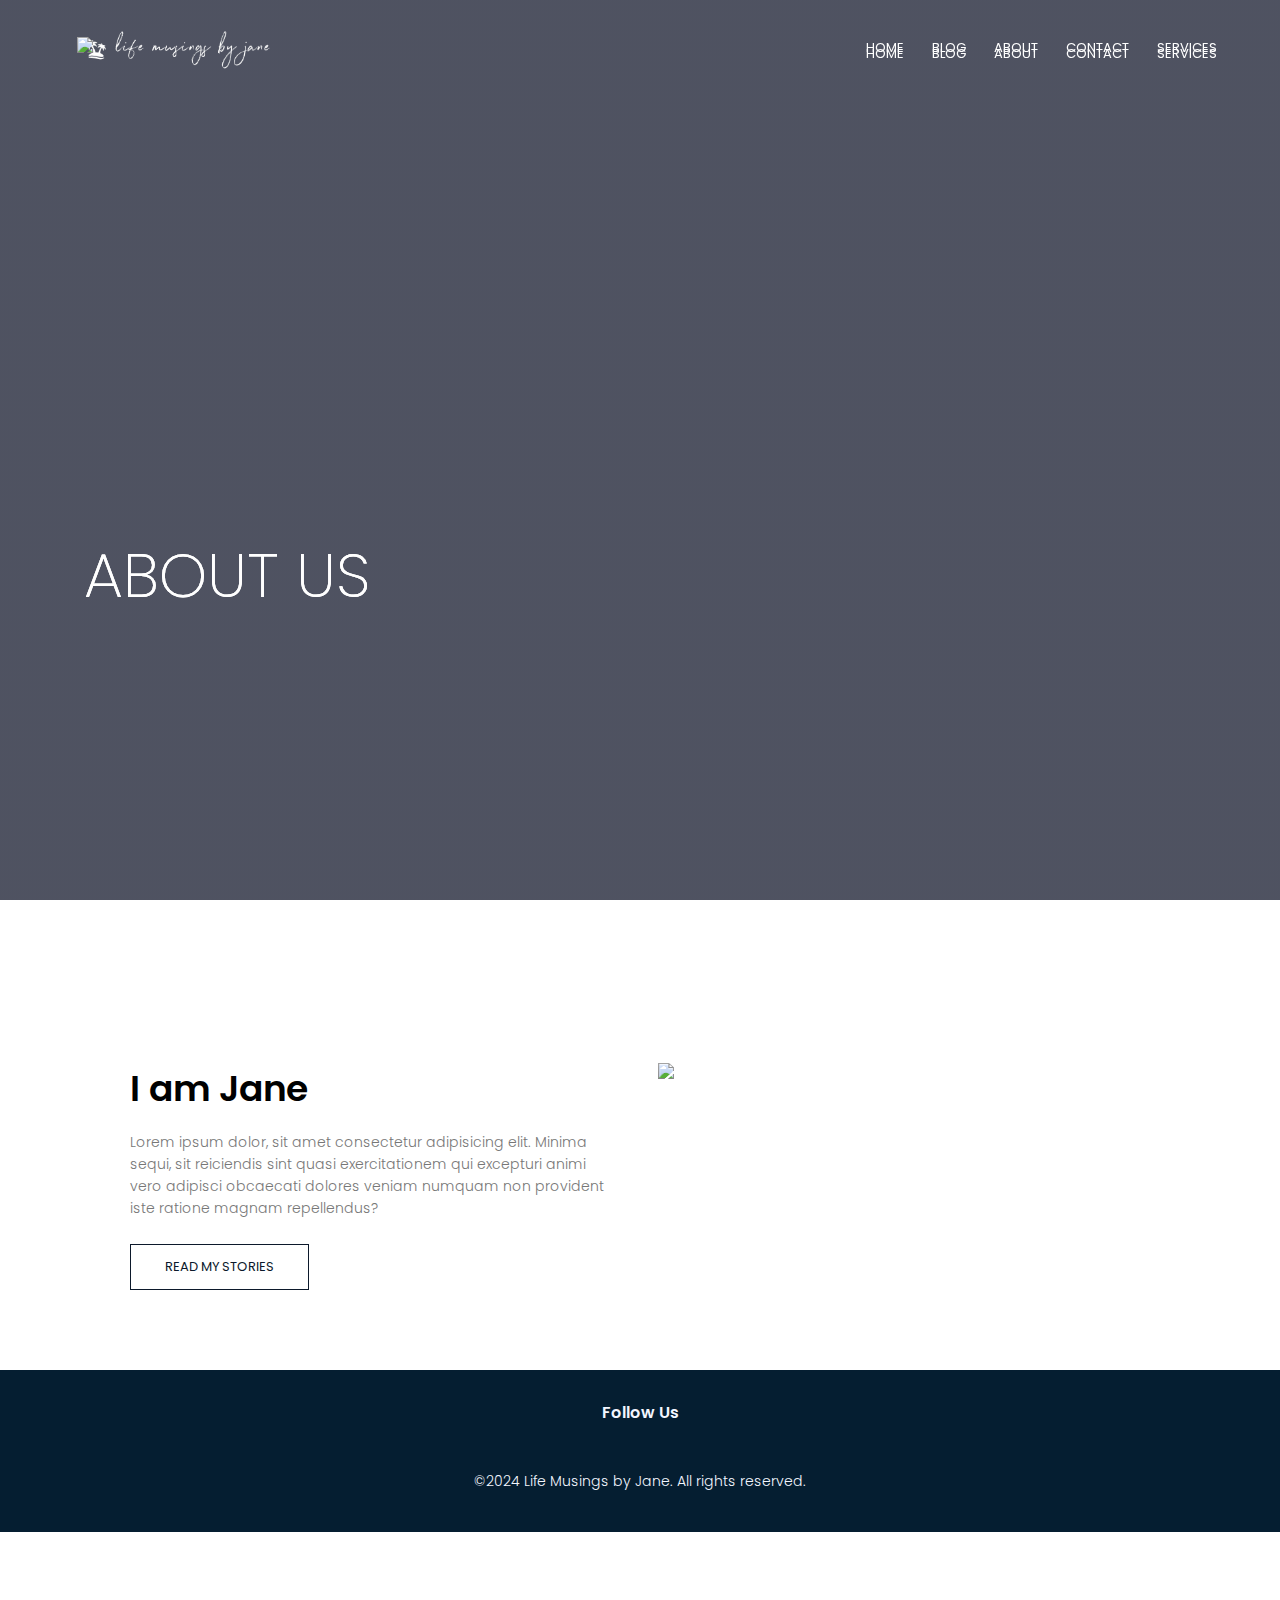
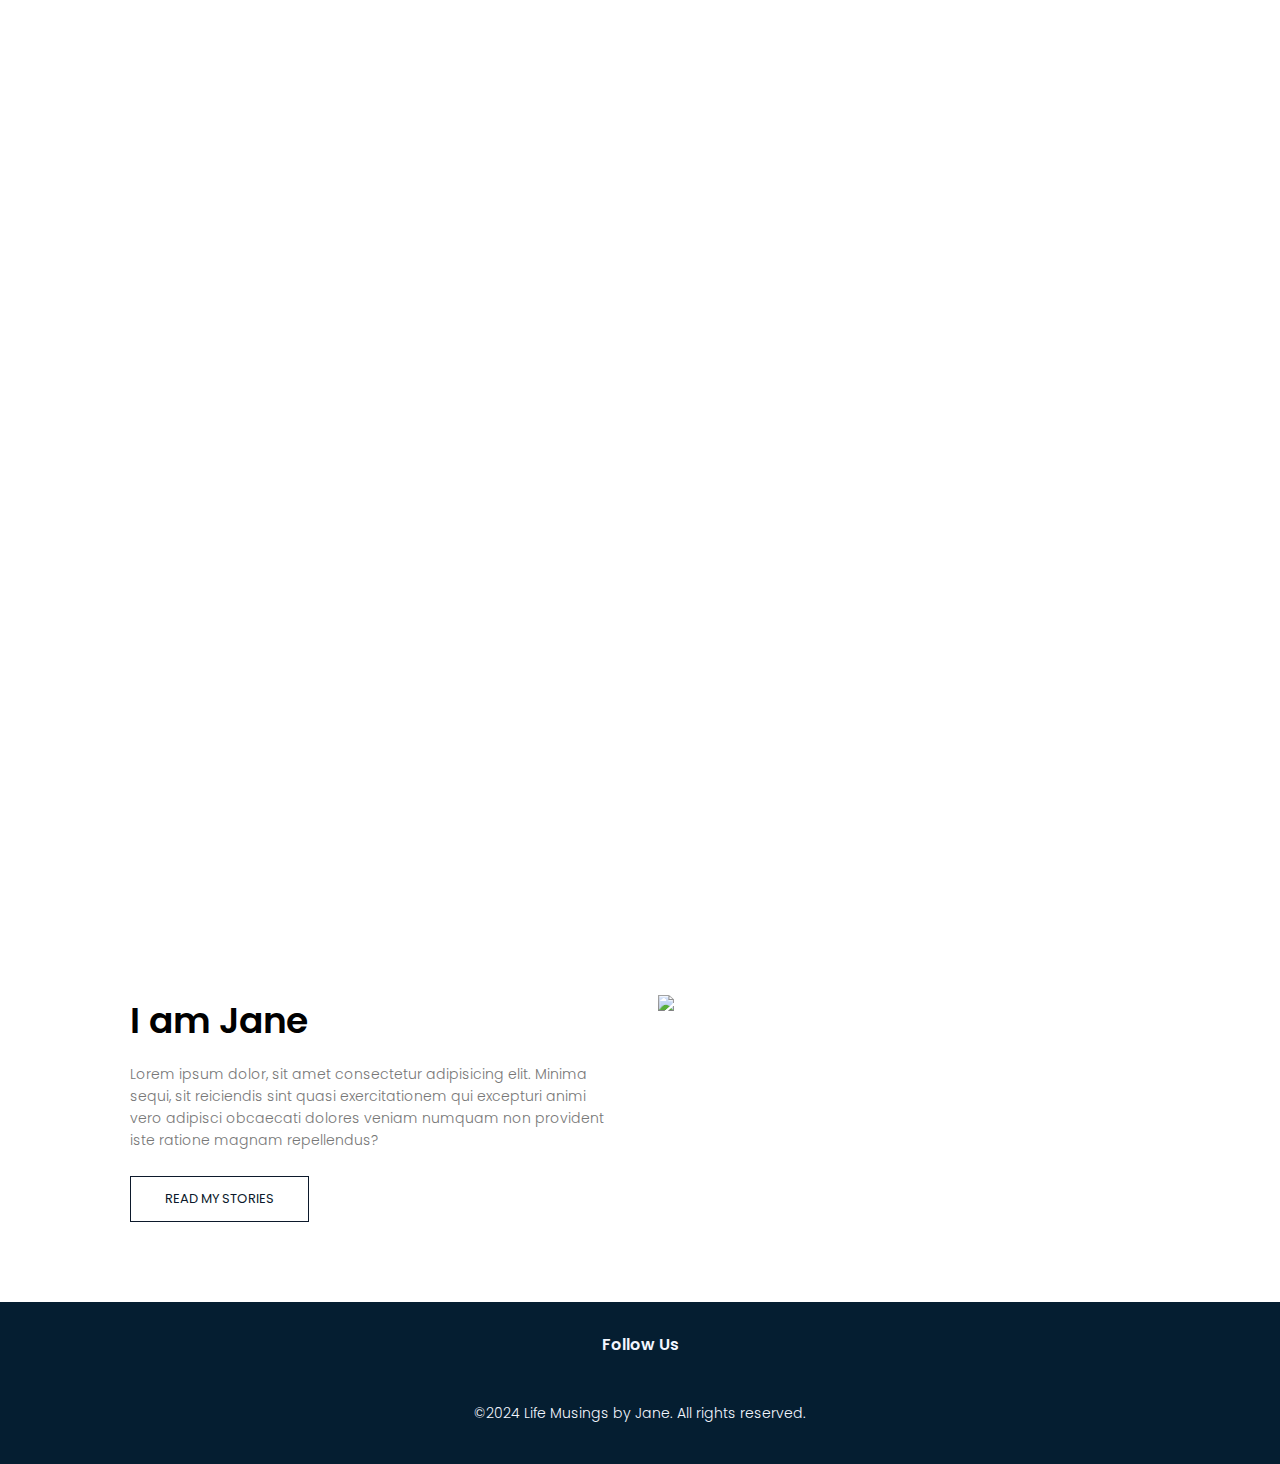
==== commit fff827d5: "initial commit" ====
--- a/about/about.html
+++ b/about/about.html
@@ -1,4 +1,4 @@
-<<<<<<< HEAD
+
 <!DOCTYPE html>
 <html lang="en">
 <head>
@@ -69,7 +69,7 @@
     <!-- JavaScript for Toggle Menu -->
 <script src="about.js"></script>
 </body>
-=======
+
 <!DOCTYPE html>
 <html lang="en">
 <head>
@@ -140,5 +140,5 @@
     <!-- JavaScript for Toggle Menu -->
 <script src="about.js"></script>
 </body>
->>>>>>> 2c4f7359e2abdbbb90df452e46d985adb680280e
+
 </html>--- a/about/about.css
+++ b/about/about.css
@@ -1,4 +1,4 @@
-<<<<<<< HEAD
+
 *{
     margin: 0;
     padding: 0;
@@ -273,7 +273,7 @@
         flex-direction: column;
     }
 }
-=======
+
 *{
     margin: 0;
     padding: 0;
@@ -548,4 +548,4 @@
         flex-direction: column;
     }
 }
->>>>>>> 2c4f7359e2abdbbb90df452e46d985adb680280e
+
--- a/about/about.css
+++ b/about/about.css
@@ -1,4 +1,4 @@
-<<<<<<< HEAD
+
 *{
     margin: 0;
     padding: 0;
@@ -273,7 +273,7 @@
         flex-direction: column;
     }
 }
-=======
+
 *{
     margin: 0;
     padding: 0;
@@ -548,4 +548,4 @@
         flex-direction: column;
     }
 }
->>>>>>> 2c4f7359e2abdbbb90df452e46d985adb680280e
+
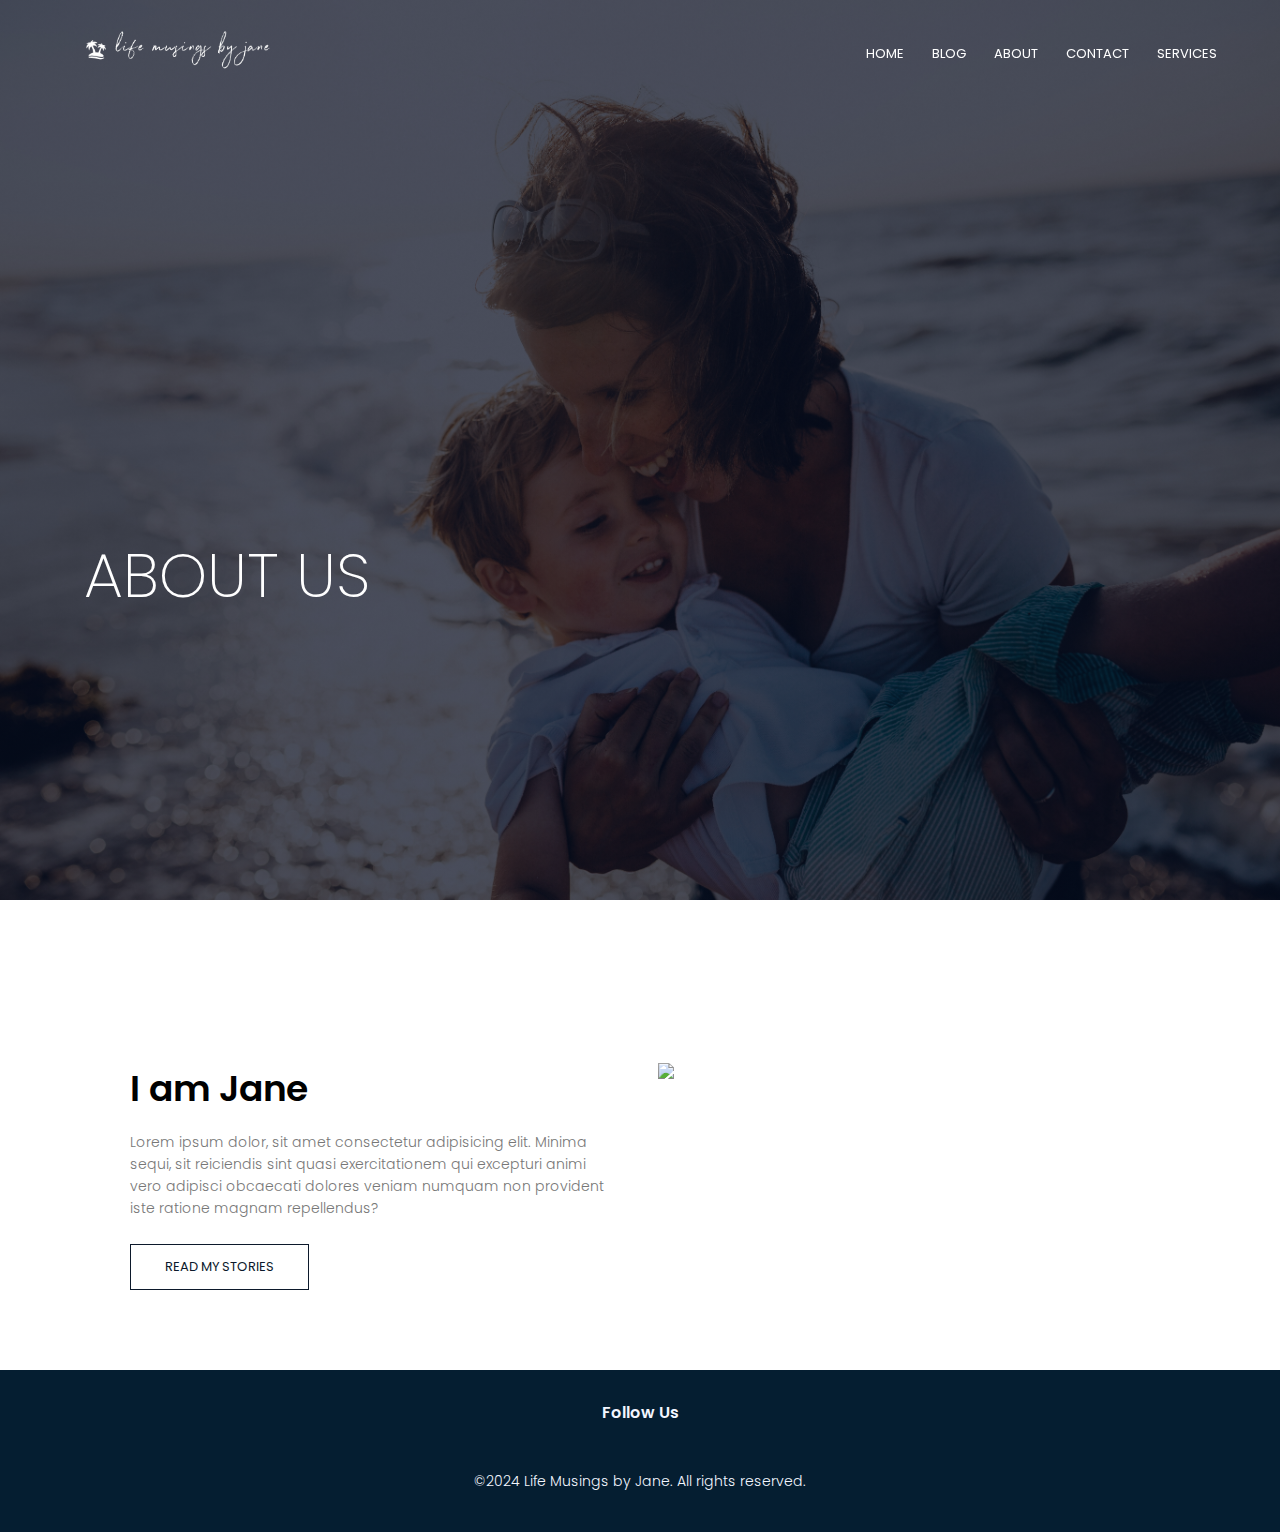
==== commit ad09f0c2: "first commit" ====
--- a/about/about.html
+++ b/about/about.html
@@ -69,76 +69,4 @@
     <!-- JavaScript for Toggle Menu -->
 <script src="about.js"></script>
 </body>
-
-<!DOCTYPE html>
-<html lang="en">
-<head>
-    <meta charset="UTF-8">
-    <meta name="viewport" content="width=device-width, initial-scale=1.0">
-    <title>Life Musings by Jane</title>
-    <link rel="stylesheet" href="about.css">
-    <link rel="preconnect" href="https://fonts.gstatic.com">
-    <link href="https://fonts.googleapis.com/css2?family=Poppins:wght@100;200;300;400;600;700&display=swap" rel="stylesheet">
-    <link rel="stylesheet" href="https://cdnjs.cloudflare.com/ajax/libs/font-awesome/6.7.1/css/all.min.css" integrity="sha512-5Hs3dF2AEPkpNAR7UiOHba+lRSJNeM2ECkwxUIxC1Q/FLycGTbNapWXB4tP889k5T5Ju8fs4b1P5z/iB4nMfSQ==" crossorigin="anonymous" referrerpolicy="no-referrer" />
-</head>
-<body>
-
-    <header class="sub-header"> 
-        <!-- Navigation -->
-        <nav class="navbar">
-            <a href="../index.html"><img src="../images/logo1b.png"></a>
-            <div class="nav-links" id="navLinks">
-                <i class="fa-solid fa-xmark" onclick="hideMenu()"></i>
-                <ul>
-                    <li><a href="../index.html">HOME</a></li>
-                    <li><a href="">BLOG</a></li>
-                    <li><a href="about.html">ABOUT</a></li>
-                    <li><a href="../contact/contact.html">CONTACT</a></li>
-                    <li><a href="">SERVICES</a></li>
-                </ul>
-            </div>
-            <i class="fa-solid fa-bars" onclick="showMenu()"></i>
-
-        </nav>
-        
-        <section class="text-box">
-        <h1>ABOUT US</h1>
-        </section>
-
-    </header>
-    
-<!-- About Us Content -->
-<main class="about-us">
-
-    <section class="row">
-        <article class="about-col">
-            <h1>I am Jane</h1>
-            <p>Lorem ipsum dolor, sit amet consectetur adipisicing elit. Minima sequi, sit reiciendis sint quasi exercitationem qui excepturi animi vero adipisci obcaecati dolores veniam numquam non provident iste ratione magnam repellendus?</p>
-            <a href="" class="hero-btn blue-btn">READ MY STORIES</a>
-        </article>
-        <article class="about-col">
-            <img src="../images/aboutus1.jpg">
-            
-
-        </article>
-    </section>
-
-</main>
-  <footer>
-    <h4>Follow Us</h4>
-    <section class="icons">
-        <a href="https://www.facebook.com/"><i class="fa-brands fa-facebook"></i></a>
-        <a href="https://www.instagram.com/"><i class="fa-brands fa-instagram"></i></a>
-        <a href="https://www.x.com/"><i class="fa-brands fa-x-twitter"></i></a>
-        <a href="https://www.snapchat.com/"><i class="fa-brands fa-snapchat"></i></a>
-        <a href="https://www.linkedin.com/"><i class="fa-brands fa-linkedin"></i></a>
-    </section>
-
-    <p>&copy;2024 Life Musings by Jane. All rights reserved.</p>
-  </footer>
-
-    <!-- JavaScript for Toggle Menu -->
-<script src="about.js"></script>
-</body>
-
 </html>--- a/about/about.css
+++ b/about/about.css
@@ -273,279 +273,3 @@
         flex-direction: column;
     }
 }
-
-*{
-    margin: 0;
-    padding: 0;
-    font-family: 'Poppins', sans-serif;
-}
-
-.sub-header{
-    min-height: 100vh;
-    width:100%;
-    background-image: linear-gradient(rgba(4,9,30,0.7),rgba(4,9,30,0.7)),url(../images/aboutheader.jpg);
-    background-position: center;
-    background-size: cover;
-    background-attachment: fixed; 
-    text-align: center;
-    color:#fff;
-}
-
-.sub-header h1{
-    font-weight: 200;
-    text-align: left;
-    margin-top: 250px;
-    margin-left: 20px;
-}
-
-/* Navigation Bar */
-.navbar {
-    position: fixed;
-    top: 0;
-    width: 90%;
-    z-index: 1000;
-    display: flex;
-    padding: 2% 6%;
-    justify-content: space-between;
-    align-items: center;
-    transition: background-color 0.3s ease, box-shadow 0.3s ease;
-}
-
-.navbar.scrolled {
-    background-color: white; /* White background when scrolling */
-    box-shadow: 0 4px 6px rgba(0, 0, 0, 0.1); /* Adds shadow for emphasis */
-    color: black;
-}
-
-
-.navbar img {
-    width: 200px;
-    transition: filter 0.3s ease;
-}
-
-.navbar.scrolled img {
-    filter: invert(100%); /* Turns logo black on scroll */
-}
-
-.nav-links {
-    flex: 1;
-    text-align: right;
-}
-
-
-.nav-links ul li {
-    list-style: none;
-    display: inline-block;
-    padding: 8px 12px;
-    position: relative;
-}
-
-.nav-links ul li a {
-    color: #fff;
-    text-decoration: none;
-    font-size: 13px;
-}
-
-.navbar.scrolled ul li a {
-    color: black; /* Changes to black text when scrolling */
-}
-
-.nav-links ul li::after {
-    content: '';
-    width: 0%;
-    height: 2px;
-    background: rgb(63, 130, 198);
-    display: block;
-    margin: auto;
-    transition: 0.5s;
-}
-
-.nav-links ul li:hover::after {
-    width: 100%;
-}
-
-
-.navbar.scrolled .fa-bars {
-    color: black; /* Turns black on scroll */
-}
-
-.text-box{
-    width:90%;
-    color: #fff;
-    position: absolute;
-    top:50%;
-    left:50%;
-    transform: translate(-50%, -50%); 
-    text-align: center;
-}
-
-.text-box h1{
-    font-size: 62px;
-}
-
-.text-box p{
-    margin: 10px 0 40px;
-    font-size: 15px;
-    color: #fff
-}
-
-.hero-btn{
-    display: inline-block;
-    text-decoration: none;
-    color: #fff;
-    border: 1px solid #fff;
-    padding: 12px 34px;
-    font-size: 13px;
-    background: transparent;
-    position: relative;
-    cursor: pointer;
-}
-
-.hero-btn:hover{
-    border: 1px solid rgb(12, 25, 43);;
-    background: rgb(63, 130, 198);
-    transition: 1s;
-}
-
-nav .fa-solid{
-    display: none;
-}
-
-
-h1{
-    font-size: 36px;
-    font-weight: 600;
-}
-
-p{
-    color: #777;
-    font-size: 14px;
-    font-weight: 300;
-    line-height: 22px;
-    padding: 10px;
-}
-
-.row{
-    margin-top: 5%;
-    display: flex;
-    justify-content: space-between;
-}
-
-
-h3{
-    text-align: center;
-    font-weight: 600;
-    margin: 10px 0;
-}
-
-/* About Us Page */
-
-.about-us{
-    width: 80%;
-    margin: auto;
-    padding: 80px;
-    padding-bottom: 50px;
-}
-
-.about-col{
-    flex-basis: 48%;
-    padding: 30px 2px;
-}
-
-.about-col img{
-    width: 100%;
-
-}
-
-.about-col h1{
-    padding-top: 0;
-}
-
-.about-col p{
-    padding: 15px 0 25px;
-}
-
-.blue-btn{
-    border: 1px solid rgb(12, 25, 43);
-    background: transparent;
-    color: rgb(12, 25, 43);
-}
-
-.blue-btn:hover{
-    color:#fff;
-}
-
-
-
-/* footer */
-footer{
-    background-color: rgb(5, 30, 49);
-    width: 100%;
-    text-align: center;
-    padding: 30px 0;
-}
-
-footer h4{
-    margin-bottom: 10px;
-    font-weight: 600;
-    color: #f3f6ff;
-
-}
-
-footer .fa-brands{
-    color: #f3f6ff;
-    margin: 0 13px;
-    cursor: pointer;
-    padding: 0 0;
-}
-
-footer p{
-    color:#f3f6ff;
-}
-
-
-@media(max-width: 768px){
-    .text-box h1{
-        font-size: 25px;
-    }
-
-    .nav-links ul li{
-        display: block;
-    }
-
-    .nav-links{
-        position: fixed;
-        background: rgb(5, 30, 49);
-        height: 100vh;
-        width: 200px;
-        top: 0;
-        right: -200px;
-        text-align: left;
-        z-index: 2;
-        transition: 1s;
-    }
-
-    .navbar.scrolled ul li a {
-        color: white; /* Changes to white text when scrolling */
-    }
-
-
-    nav .fa-solid{
-        display: block;
-        color: #fff;
-        margin: 10px;
-        font-size: 22px;
-        cursor: pointer; 
-        
-
-    }
-
-    .nav-links ul{
-        padding: 30px;
-    }
-
-    .row{
-        flex-direction: column;
-    }
-}
-
